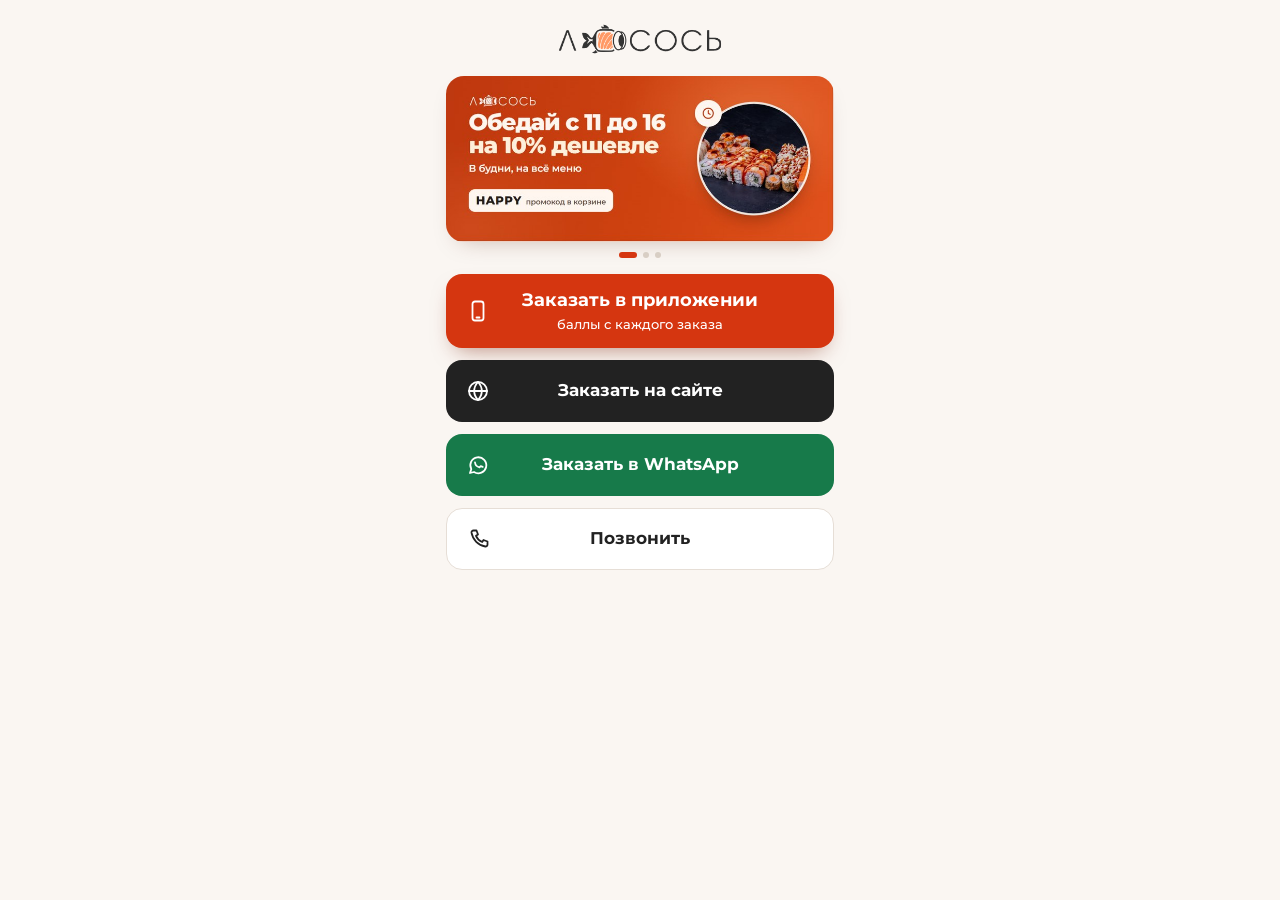
==== index.html @ 0d7abd22 "Хабы: общий стиль hub.css, страницы баллов и приложения по брендбуку Co-Authored-By: Claude Opus 5.5" ====
<!doctype html>
<html lang="ru">
<head>
<meta charset="utf-8">
<meta name="viewport" content="width=device-width,initial-scale=1,viewport-fit=cover">
<title>Лосось.кз · суши и роллы</title>
<meta name="description" content="Доставка и самовывоз роллов в Костанае и Рудном. Заказывай в приложении, на сайте или в WhatsApp.">
<meta property="og:title" content="Лосось.кз · суши и роллы">
<meta property="og:image" content="https://lososkz.github.io/img/d120.jpg">
<meta name="theme-color" content="#FAF6F2">
<link rel="preconnect" href="https://fonts.googleapis.com">
<link rel="preconnect" href="https://fonts.gstatic.com" crossorigin>
<link href="https://fonts.googleapis.com/css2?family=Montserrat:wght@500;600;700;800&display=swap" rel="stylesheet">
<link rel="stylesheet" href="hub.css">
</head>
<body>
<div class="w">
  <img class="logo" src="img/losos-full-1200.png" alt="Лосось.кз">

  <div class="promo" id="promo">
    <a class="slide" href="https://foodpicasso.com/x/3341xacf"><img src="img/b_happy.jpg" alt="Обедай с 11 до 16 на 10% дешевле. В будни, на всё меню. Промокод HAPPY в корзине" fetchpriority="high"></a>
    <a class="slide" href="https://foodpicasso.com/x/3341xacf"><img src="img/b_drug.jpg" alt="Есть код друга? 3 000 баллов тебе. Введи код в приложении, сделай первый заказ от 6 000 ₸" loading="lazy"></a>
    <a class="slide" href="https://foodpicasso.com/x/3341xacf"><img src="img/b_dr.jpg" alt="В день рождения ролл в подарок. Филадельфия 8 шт при заказе от 6 000 ₸" loading="lazy"></a>
  </div>
  <div class="dots" id="dots"><i class="on"></i><i></i><i></i></div>

  <a class="btn main" id="open" href="https://foodpicasso.com/x/3341xacf">
    <svg viewBox="0 0 24 24"><rect x="6.5" y="2.5" width="11" height="19" rx="2.5"/><path d="M10.5 18.5h3"/></svg>
    Заказать в приложении
    <small>баллы с каждого заказа</small>
  </a>
  <a class="btn dark" href="https://losos.kz/?utm_source=hub_main">
    <svg viewBox="0 0 24 24"><circle cx="12" cy="12" r="9"/><path d="M3 12h18M12 3c2.5 2.7 3.8 5.7 3.8 9s-1.3 6.3-3.8 9c-2.5-2.7-3.8-5.7-3.8-9S9.5 5.7 12 3z"/></svg>
    Заказать на сайте
  </a>
  <a class="btn wa" href="https://wa.me/77477142222?text=%D0%97%D0%B4%D1%80%D0%B0%D0%B2%D1%81%D1%82%D0%B2%D1%83%D0%B9%D1%82%D0%B5!!%20%D0%A5%D0%BE%D1%87%D1%83%20%D1%81%D0%B4%D0%B5%D0%BB%D0%B0%D1%82%D1%8C%20%D0%B7%D0%B0%D0%BA%D0%B0%D0%B7">
    <svg viewBox="0 0 24 24"><path d="M4 20l1.3-3.9A8 8 0 1 1 8 19z"/><path d="M9 9.5c.3 2.3 2.2 4.3 4.5 4.8l1.2-1.2 2 .8"/></svg>
    Заказать в WhatsApp
  </a>
  <a class="btn light" href="tel:+77077142222">
    <svg viewBox="0 0 24 24"><path d="M6.5 3.5h3l1.5 4-2 1.3a11 11 0 0 0 6.2 6.2l1.3-2 4 1.5v3a2 2 0 0 1-2.2 2A17 17 0 0 1 4.5 5.7a2 2 0 0 1 2-2.2z"/></svg>
    Позвонить
  </a>

</div>
<script src="open.js"></script>
<script>
  lososOpen(document.getElementById('open'));
  document.querySelectorAll('.slide').forEach(lososOpen);
  (function(){
    var box=document.getElementById('promo'),dots=document.querySelectorAll('#dots i'),n=dots.length,cur=0,t;
    function mark(i){cur=i;dots.forEach(function(d,k){d.classList.toggle('on',k===i)})}
    box.addEventListener('scroll',function(){mark(Math.round(box.scrollLeft/box.clientWidth))},{passive:true});
    function next(){box.scrollTo({left:((cur+1)%n)*box.clientWidth,behavior:'smooth'})}
    function start(){if(matchMedia('(prefers-reduced-motion:reduce)').matches)return;clearInterval(t);t=setInterval(next,4500)}
    box.addEventListener('touchstart',function(){clearInterval(t)},{passive:true});
    box.addEventListener('touchend',start,{passive:true});
    start();
  })();
</script>
</body>
</html>
---- hub.css ----
/* Общий стиль хабов Лосось.кз. Цвета и шрифт из брендбука (07.09.2026):
   #D53610 заливка кнопок под белым текстом, Montserrat, светлое тёплое поле. */
:root{--field:#FAF6F2;--ink:#222;--ink2:#6E6862;--act:#D53610;--salmon:#FF9966;--wa:#177A4A}
*{box-sizing:border-box;-webkit-tap-highlight-color:transparent}
html,body{background:var(--field)}
body{margin:0;color:var(--ink);font:500 15px/1.45 Montserrat,-apple-system,system-ui,sans-serif}
a:focus-visible{outline:3px solid var(--salmon);outline-offset:3px}
.w{max-width:420px;margin:0 auto;padding:22px 16px 32px;text-align:center}
.logo{height:34px;display:block;margin:0 auto 20px}
h1{font-size:24px;line-height:1.2;font-weight:800;letter-spacing:-.01em;margin:0 0 16px}
.note{margin:4px 0 18px;font-size:14px;color:var(--ink2)}

.banner{display:block;width:100%;aspect-ratio:750/320;border-radius:18px;background:#F3E6DC;margin:0 0 16px;
        box-shadow:0 10px 24px -14px rgba(80,30,10,.35)}
.promo{display:flex;overflow-x:auto;scroll-snap-type:x mandatory;border-radius:18px;scrollbar-width:none;
       box-shadow:0 10px 24px -14px rgba(80,30,10,.35)}
.promo::-webkit-scrollbar{display:none}
.slide{flex:none;width:100%;scroll-snap-align:center}
.slide img{display:block;width:100%;aspect-ratio:750/320;background:#F3E6DC}
.dots{display:flex;justify-content:center;gap:6px;margin:10px 0 16px}
.dots i{width:6px;height:6px;border-radius:3px;background:#D8CEC4;transition:background .2s}
.dots i.on{width:18px;background:var(--act)}

.btn{position:relative;display:flex;flex-direction:column;align-items:center;justify-content:center;
     min-height:62px;margin:0 0 12px;padding:12px 56px;border-radius:16px;text-decoration:none;color:#fff;
     font-weight:700;font-size:16.5px;transition:transform .12s,filter .12s}
.btn:active{transform:scale(.98);filter:brightness(.92)}
.btn small{font-weight:500;font-size:13px;margin-top:2px}
.btn svg{position:absolute;left:20px;top:50%;width:24px;height:24px;margin-top:-12px;
         fill:none;stroke:currentColor;stroke-width:1.8;stroke-linecap:round;stroke-linejoin:round}
.main{background:var(--act);min-height:74px;font-size:18px;box-shadow:0 10px 22px -10px rgba(120,30,5,.55)}
.dark{background:#222}
.wa{background:var(--wa)}
.light{background:#fff;color:var(--ink);border:1px solid #E6DED6}
@media (prefers-reduced-motion:reduce){*{transition:none!important}}
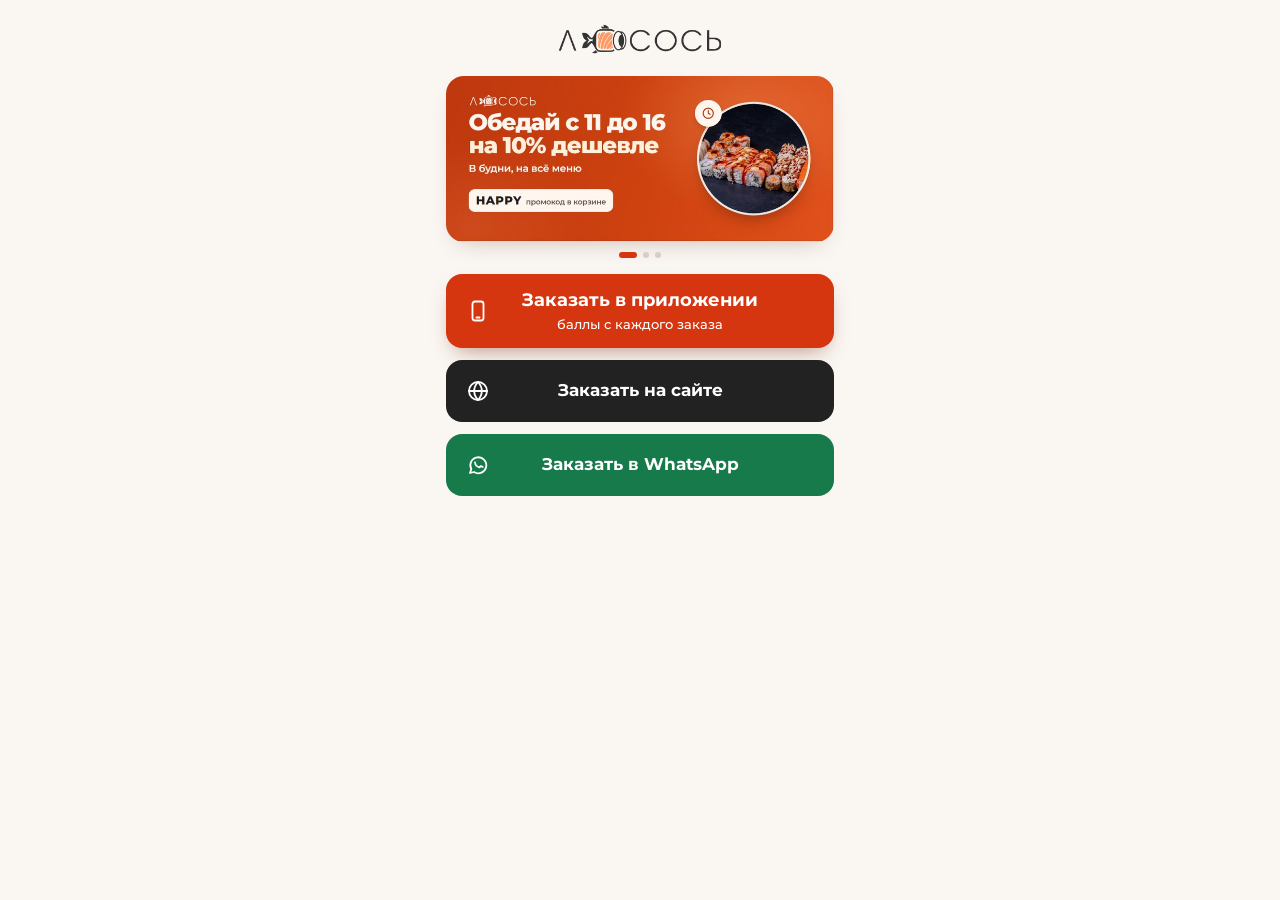
==== commit 13bb4f33: "Хаб: убрал кнопку звонка, три кнопки как в Таплинке Co-Authored-By: Claude Opus 5.5 (1M context) <no" ====
--- a/index.html
+++ b/index.html
@@ -7,6 +7,7 @@
 <meta name="description" content="Доставка и самовывоз роллов в Костанае и Рудном. Заказывай в приложении, на сайте или в WhatsApp.">
 <meta property="og:title" content="Лосось.кз · суши и роллы">
 <meta property="og:image" content="https://lososkz.github.io/img/d120.jpg">
+<meta name="apple-itunes-app" content="app-id=6740765547">
 <meta name="theme-color" content="#FAF6F2">
 <link rel="preconnect" href="https://fonts.googleapis.com">
 <link rel="preconnect" href="https://fonts.gstatic.com" crossorigin>
@@ -37,10 +38,6 @@
     <svg viewBox="0 0 24 24"><path d="M4 20l1.3-3.9A8 8 0 1 1 8 19z"/><path d="M9 9.5c.3 2.3 2.2 4.3 4.5 4.8l1.2-1.2 2 .8"/></svg>
     Заказать в WhatsApp
   </a>
-  <a class="btn light" href="tel:+77077142222">
-    <svg viewBox="0 0 24 24"><path d="M6.5 3.5h3l1.5 4-2 1.3a11 11 0 0 0 6.2 6.2l1.3-2 4 1.5v3a2 2 0 0 1-2.2 2A17 17 0 0 1 4.5 5.7a2 2 0 0 1 2-2.2z"/></svg>
-    Позвонить
-  </a>
 
 </div>
 <script src="open.js"></script>
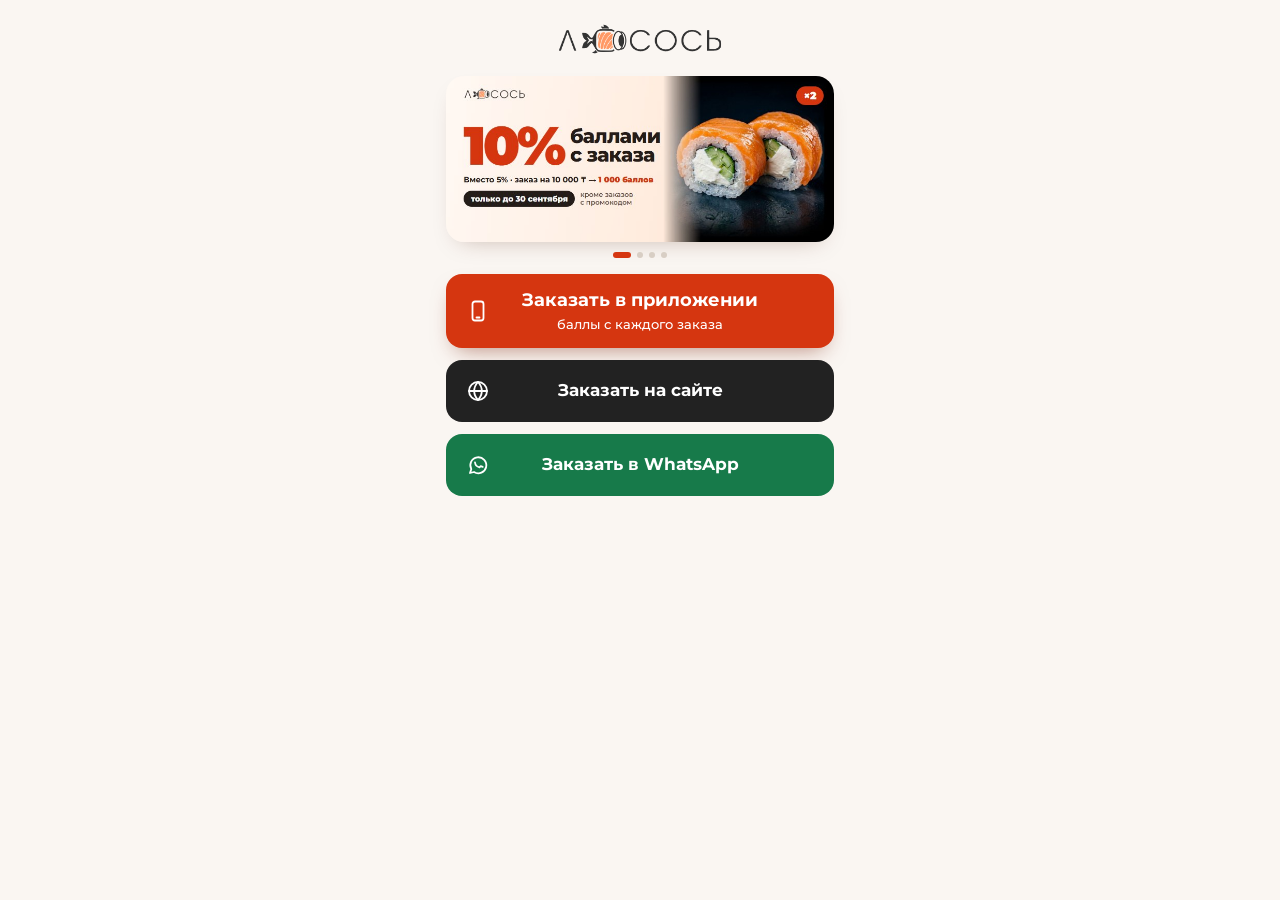
==== commit 35827c58: "Хаб: первый слайд — 10% баллами до 30.09 Co-Authored-By: Claude Opus 5.5 (1M context) <noreply@anthr" ====
--- a/index.html
+++ b/index.html
@@ -1,5 +1,5 @@
 <!doctype html>
-<html lang="ru">
+<html lang="ru" data-page="main">
 <head>
 <meta charset="utf-8">
 <meta name="viewport" content="width=device-width,initial-scale=1,viewport-fit=cover">
@@ -19,22 +19,23 @@
   <img class="logo" src="img/losos-full-1200.png" alt="Лосось.кз">
 
   <div class="promo" id="promo">
-    <a class="slide" href="https://foodpicasso.com/x/3341xacf"><img src="img/b_happy.jpg" alt="Обедай с 11 до 16 на 10% дешевле. В будни, на всё меню. Промокод HAPPY в корзине" fetchpriority="high"></a>
-    <a class="slide" href="https://foodpicasso.com/x/3341xacf"><img src="img/b_drug.jpg" alt="Есть код друга? 3 000 баллов тебе. Введи код в приложении, сделай первый заказ от 6 000 ₸" loading="lazy"></a>
-    <a class="slide" href="https://foodpicasso.com/x/3341xacf"><img src="img/b_dr.jpg" alt="В день рождения ролл в подарок. Филадельфия 8 шт при заказе от 6 000 ₸" loading="lazy"></a>
+    <a class="slide" data-e="banner_x2" href="https://foodpicasso.com/x/3341xacf"><img src="img/b_x2.jpg" alt="10% баллами с заказа до 30 сентября" fetchpriority="high"></a>
+    <a class="slide" data-e="banner_happy" href="https://foodpicasso.com/x/3341xacf"><img src="img/b_happy.jpg" alt="Обедай с 11 до 16 на 10% дешевле. В будни, на всё меню. Промокод HAPPY в корзине" loading="lazy"></a>
+    <a class="slide" data-e="banner_drug" href="https://foodpicasso.com/x/3341xacf"><img src="img/b_drug.jpg" alt="Есть код друга? 3 000 баллов тебе. Введи код в приложении, сделай первый заказ от 6 000 ₸" loading="lazy"></a>
+    <a class="slide" data-e="banner_dr" href="https://foodpicasso.com/x/3341xacf"><img src="img/b_dr.jpg" alt="В день рождения ролл в подарок. Филадельфия 8 шт при заказе от 6 000 ₸" loading="lazy"></a>
   </div>
-  <div class="dots" id="dots"><i class="on"></i><i></i><i></i></div>
+  <div class="dots" id="dots"><i class="on"></i><i></i><i></i><i></i></div>
 
-  <a class="btn main" id="open" href="https://foodpicasso.com/x/3341xacf">
+  <a class="btn main" data-e="app" id="open" href="https://foodpicasso.com/x/3341xacf">
     <svg viewBox="0 0 24 24"><rect x="6.5" y="2.5" width="11" height="19" rx="2.5"/><path d="M10.5 18.5h3"/></svg>
     Заказать в приложении
     <small>баллы с каждого заказа</small>
   </a>
-  <a class="btn dark" href="https://losos.kz/?utm_source=hub_main">
+  <a class="btn dark" data-e="site" href="https://losos.kz/?utm_source=hub_main">
     <svg viewBox="0 0 24 24"><circle cx="12" cy="12" r="9"/><path d="M3 12h18M12 3c2.5 2.7 3.8 5.7 3.8 9s-1.3 6.3-3.8 9c-2.5-2.7-3.8-5.7-3.8-9S9.5 5.7 12 3z"/></svg>
     Заказать на сайте
   </a>
-  <a class="btn wa" href="https://wa.me/77477142222?text=%D0%97%D0%B4%D1%80%D0%B0%D0%B2%D1%81%D1%82%D0%B2%D1%83%D0%B9%D1%82%D0%B5!!%20%D0%A5%D0%BE%D1%87%D1%83%20%D1%81%D0%B4%D0%B5%D0%BB%D0%B0%D1%82%D1%8C%20%D0%B7%D0%B0%D0%BA%D0%B0%D0%B7">
+  <a class="btn wa" data-e="wa" href="https://wa.me/77477142222?text=%D0%97%D0%B4%D1%80%D0%B0%D0%B2%D1%81%D1%82%D0%B2%D1%83%D0%B9%D1%82%D0%B5!!%20%D0%A5%D0%BE%D1%87%D1%83%20%D1%81%D0%B4%D0%B5%D0%BB%D0%B0%D1%82%D1%8C%20%D0%B7%D0%B0%D0%BA%D0%B0%D0%B7">
     <svg viewBox="0 0 24 24"><path d="M4 20l1.3-3.9A8 8 0 1 1 8 19z"/><path d="M9 9.5c.3 2.3 2.2 4.3 4.5 4.8l1.2-1.2 2 .8"/></svg>
     Заказать в WhatsApp
   </a>
@@ -55,5 +56,6 @@
     start();
   })();
 </script>
+<script src="track.js"></script>
 </body>
 </html>
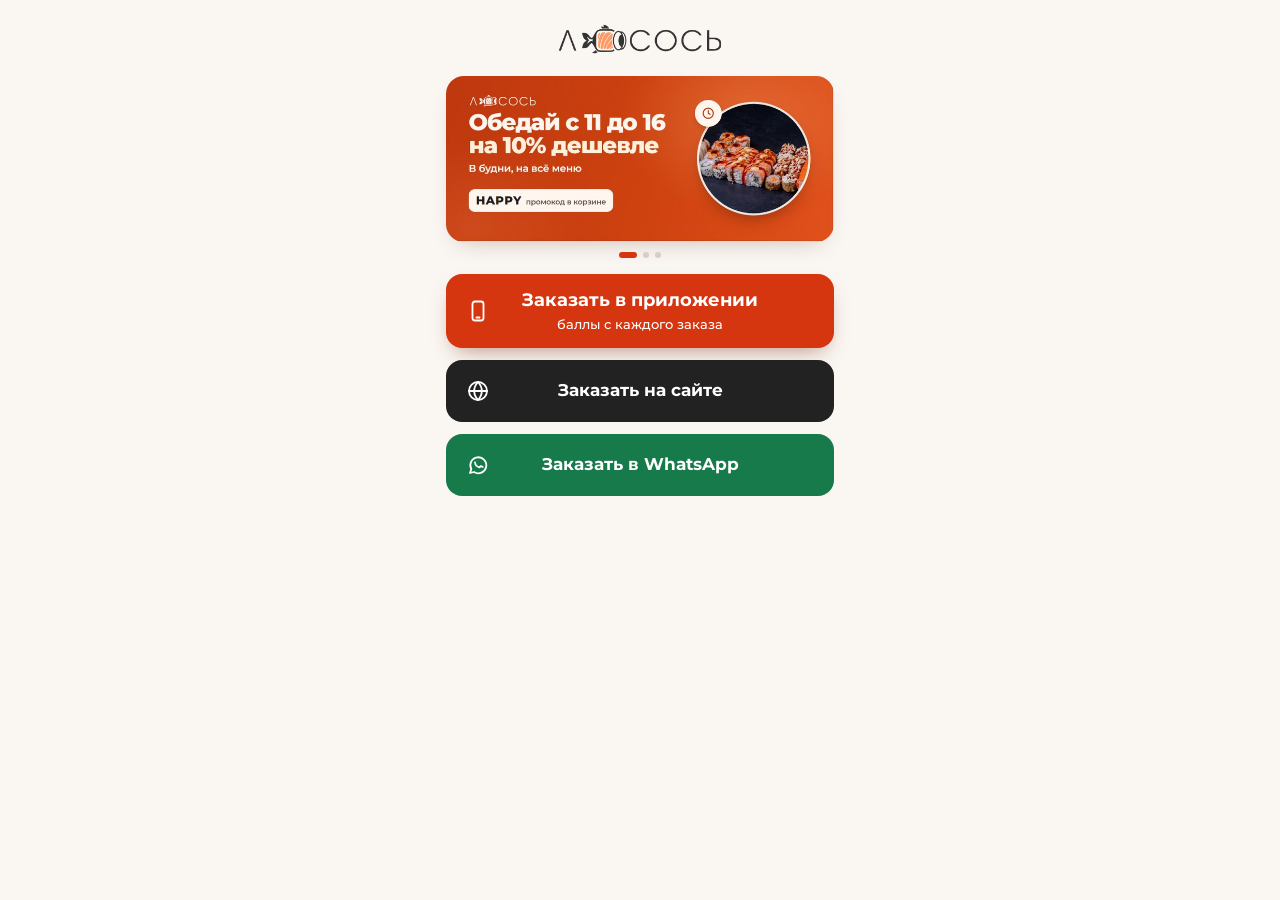
==== commit 951a24c2: "Хаб: слайд ×2 прячется сам с 01.10 Co-Authored-By: Claude Opus 5.5 (1M context) <noreply@anthropic.c" ====
--- a/index.html
+++ b/index.html
@@ -43,6 +43,11 @@
 </div>
 <script src="open.js"></script>
 <script>
+  // Слайд акции «10% баллами» прячется сам после 30.09 (Азамат: «вдруг я забуду»).
+  if (Date.now() >= Date.parse('2026-10-01T00:00:00+05:00')) {
+    var x2s = document.querySelector('[data-e=banner_x2]'); if (x2s) x2s.remove();
+    var dd = document.querySelectorAll('#dots i'); if (dd.length > 3) dd[dd.length - 1].remove();
+  }
   lososOpen(document.getElementById('open'));
   document.querySelectorAll('.slide').forEach(lososOpen);
   (function(){
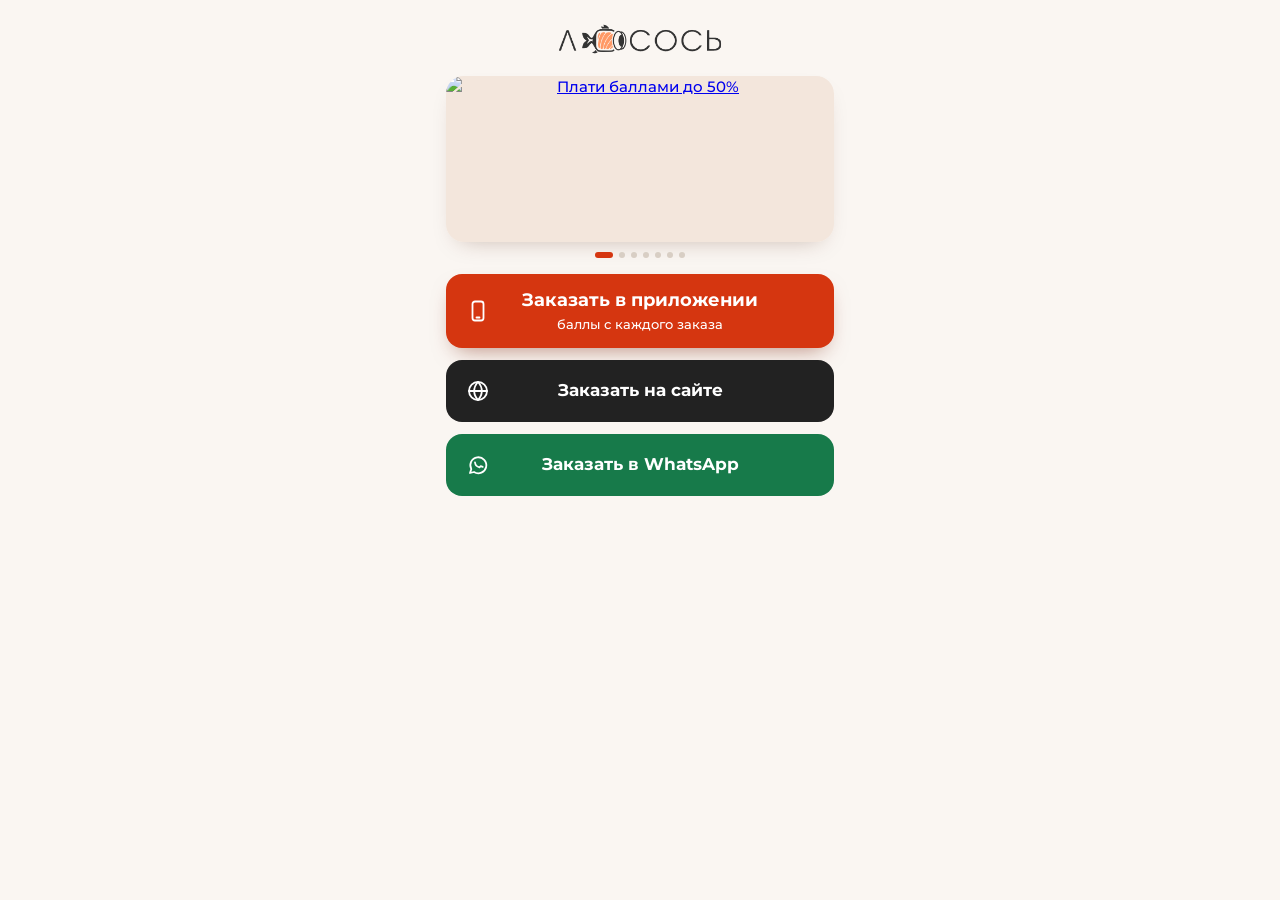
==== commit 37ac6c6e: "Баннеры: свой banners.json + задача обновления раз в 3 часа Co-Authored-By: Claude Sonnet 5.5 <norep" ====
--- a/index.html
+++ b/index.html
@@ -43,23 +43,45 @@
 </div>
 <script src="open.js"></script>
 <script>
-  // Слайд акции «10% баллами» прячется сам после 30.09 (Азамат: «вдруг я забуду»).
-  if (Date.now() >= Date.parse('2026-10-01T00:00:00+05:00')) {
-    var x2s = document.querySelector('[data-e=banner_x2]'); if (x2s) x2s.remove();
-    var dd = document.querySelectorAll('#dots i'); if (dd.length > 3) dd[dd.length - 1].remove();
+  var BANNERS_URL = 'banners.json';   // обновляется сама GitHub-задачей раз в 3 часа из кабинета (Apps Script отвечает ~4 с, напрямую из страницы медленно)
+  var APP_LINK = 'https://foodpicasso.com/x/3341xacf';
+  // 18.11.2026: слайды сами берутся из кабинета (включённые баннеры). Не загрузилось за 2,5 с или список пуст — остаются зашитые.
+  function esc(t) { return String(t).replace(/[&<>"]/g, function (c) { return {'&': '&amp;', '<': '&lt;', '>': '&gt;', '"': '&quot;'}[c]; }); }
+  function loadBanners() {
+    return new Promise(function (ok) {
+      var done = false, t = setTimeout(function () { if (!done) { done = true; ok(null); } }, 2500);
+      fetch(BANNERS_URL).then(function (r) { return r.json(); }).then(function (j) {
+        if (done) return; done = true; clearTimeout(t);
+        var list = (j && j.banners || []).filter(function (b) { return b && /^https:\/\/cdn-kz14\.foodpicasso\.com\//.test(b.img || ''); });
+        ok(list.length ? list : null);
+      }).catch(function () { if (!done) { done = true; clearTimeout(t); ok(null); } });
+    });
   }
-  lososOpen(document.getElementById('open'));
-  document.querySelectorAll('.slide').forEach(lososOpen);
-  (function(){
+  function rebuild(list) {
+    var box = document.getElementById('promo'), dotsBox = document.getElementById('dots');
+    box.innerHTML = list.map(function (b, i) {
+      return '<a class="slide" data-e="banner_' + esc(b.id) + '" href="' + APP_LINK + '"><img src="' + esc(b.img) + '" alt="' + esc(b.name) + '"' + (i ? '' : ' fetchpriority="high"') + '></a>';
+    }).join('');
+    dotsBox.innerHTML = list.map(function (b, i) { return '<i' + (i ? '' : ' class="on"') + '></i>'; }).join('');
+  }
+  function init(fromCabinet) {
+    // Зашитый слайд акции «10% баллами» прячется сам после 30.09 (только для запасного набора).
+    if (!fromCabinet && Date.now() >= Date.parse('2026-10-01T00:00:00+05:00')) {
+      var x2s = document.querySelector('[data-e=banner_x2]'); if (x2s) x2s.remove();
+      var dd = document.querySelectorAll('#dots i'); if (dd.length > 3) dd[dd.length - 1].remove();
+    }
+    lososOpen(document.getElementById('open'));
+    document.querySelectorAll('.slide').forEach(lososOpen);
     var box=document.getElementById('promo'),dots=document.querySelectorAll('#dots i'),n=dots.length,cur=0,t;
     function mark(i){cur=i;dots.forEach(function(d,k){d.classList.toggle('on',k===i)})}
     box.addEventListener('scroll',function(){mark(Math.round(box.scrollLeft/box.clientWidth))},{passive:true});
     function next(){box.scrollTo({left:((cur+1)%n)*box.clientWidth,behavior:'smooth'})}
-    function start(){if(matchMedia('(prefers-reduced-motion:reduce)').matches)return;clearInterval(t);t=setInterval(next,4500)}
+    function start(){if(n<2||matchMedia('(prefers-reduced-motion:reduce)').matches)return;clearInterval(t);t=setInterval(next,4500)}
     box.addEventListener('touchstart',function(){clearInterval(t)},{passive:true});
     box.addEventListener('touchend',start,{passive:true});
     start();
-  })();
+  }
+  loadBanners().then(function (list) { if (list) rebuild(list); init(!!list); });
 </script>
 <script src="track.js"></script>
 </body>
